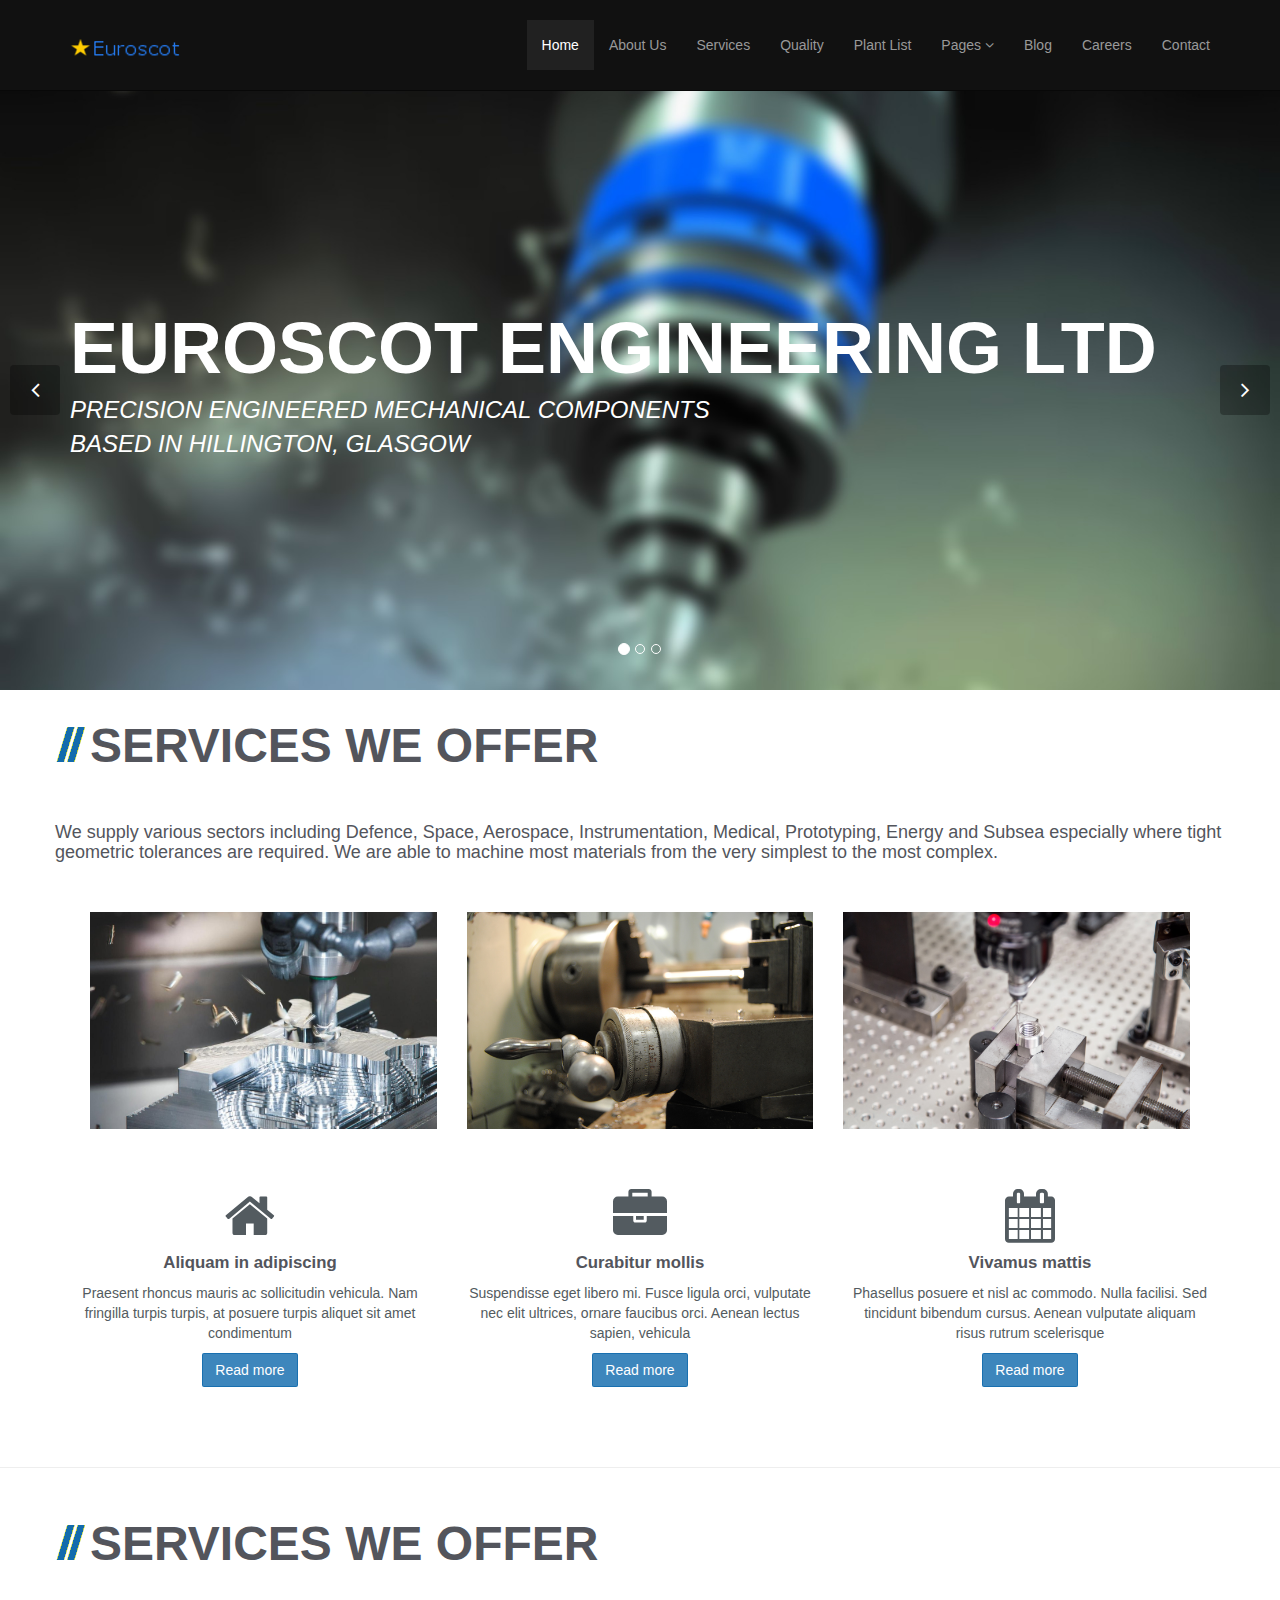
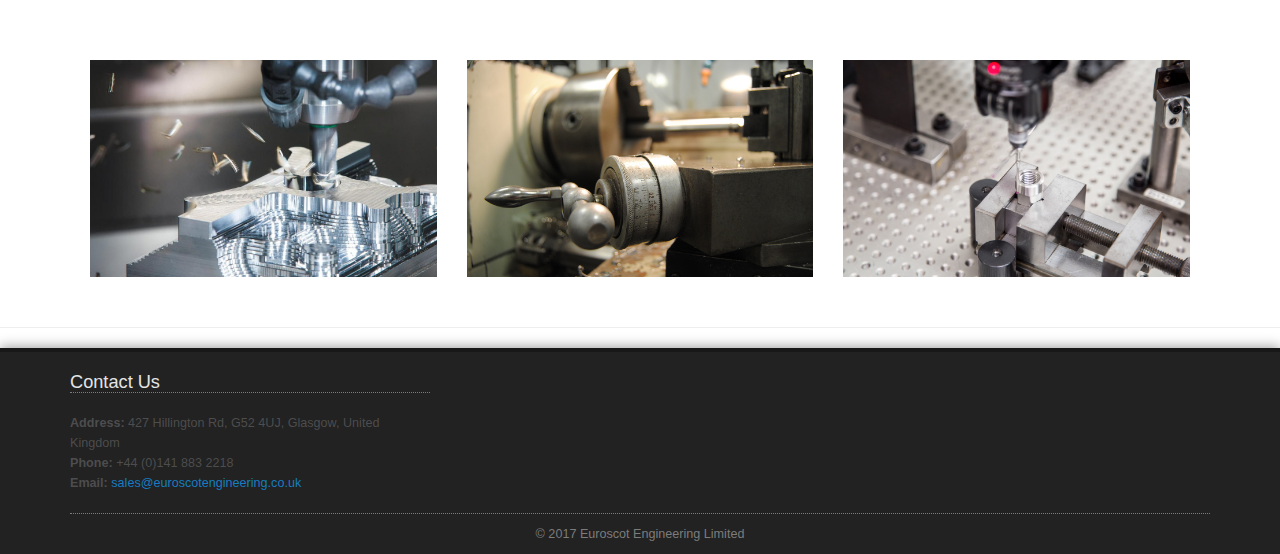
==== BASICA/index.html @ 5dac7742 "Add files via upload" ====
<!DOCTYPE html>
<!--[if lt IE 7]>      <html class="no-js lt-ie9 lt-ie8 lt-ie7"> <![endif]-->
<!--[if IE 7]>         <html class="no-js lt-ie9 lt-ie8"> <![endif]-->
<!--[if IE 8]>         <html class="no-js lt-ie9"> <![endif]-->
<!--[if gt IE 8]><!--> <html class="no-js"> <!--<![endif]-->
<html lang="en">

<head>

    <meta charset="utf-8">
    <meta http-equiv="X-UA-Compatible" content="IE=edge">
    <meta name="viewport" content="width=device-width, initial-scale=1">
    <meta name="description" content="">
    <meta name="author" content="">

    <title>Euroscot Engineering | Precision Engineered Mechanical Components</title>

    <!-- Bootstrap Core CSS -->
    <link href="css/bootstrap.css" rel="stylesheet">

    <!-- Custom CSS -->
	<link rel="stylesheet" href="css/main.css">
    <link href="css/custom.css" rel="stylesheet">
	
	<script src="//use.edgefonts.net/bebas-neue.js"></script>

    <!-- Custom Fonts & Icons -->
    <link href='http://fonts.googleapis.com/css?family=Open+Sans:400,700,600,800' rel='stylesheet' type='text/css'>
	<link rel="stylesheet" href="css/icomoon-social.css">
	<link rel="stylesheet" href="css/font-awesome.min.css">
	
	<script src="js/modernizr-2.6.2-respond-1.1.0.min.js"></script>

	

</head>

<body>
        <!--[if lt IE 7]>
            <p class="chromeframe">You are using an <strong>outdated</strong> browser. Please <a href="http://browsehappy.com/">upgrade your browser</a> or <a href="http://www.google.com/chromeframe/?redirect=true">activate Google Chrome Frame</a> to improve your experience.</p>
        <![endif]-->
        

    <header class="navbar navbar-inverse navbar-fixed-top" role="banner">
        <div class="container">
            <div class="navbar-header">
                <button type="button" class="navbar-toggle" data-toggle="collapse" data-target=".navbar-collapse">
                    <span class="sr-only">Toggle navigation</span>
                    <span class="icon-bar"></span>
                    <span class="icon-bar"></span>
                    <span class="icon-bar"></span>
                </button>
                <a class="navbar-brand" href="index.html"><img src="img/euro.png" alt="Euroscotlogo"></a>
            </div>
            <div class="collapse navbar-collapse">
                <ul class="nav navbar-nav navbar-right">
                    <li class="active"><a href="index.html">Home</a></li>
                    <li><a href="about-us.html">About Us</a></li>
                    <li><a href="services.html">Services</a></li>
                    <li><a href="quality.html">Quality</a></li>
                    <li><a href="plantlist.html">Plant List</a></li>
                    <li class="dropdown">
                        <a href="#" class="dropdown-toggle" data-toggle="dropdown">Pages <i class="icon-angle-down"></i></a>
                        <ul class="dropdown-menu">
                            <li><a href="#">Dropdown Menu 1</a></li>
                            <li><a href="#">Dropdown Menu 2</a></li>
                            <li><a href="#">Dropdown Menu 3</a></li>
                            <li><a href="#">Dropdown Menu 4</a></li>
                            <li><a href="#">Dropdown Menu 5</a></li>
                            <li class="divider"></li>
                            <li><a href="#">Privacy Policy</a></li>
                            <li><a href="#">Terms of Use</a></li>
                        </ul>
                    </li>
                    <li><a href="blog.html">Blog</a></li>
                    <li><a href="Careers.html">Careers</a></li>
                    <li><a href="contact-us.html">Contact</a></li>
                </ul>
            </div>
        </div>
    </header><!--/header-->


	
	
    <section id="main-slider" class="no-margin">
        <div class="carousel slide">
            <ol class="carousel-indicators">
                <li data-target="#main-slider" data-slide-to="0" class="active"></li>
                <li data-target="#main-slider" data-slide-to="1"></li>
                <li data-target="#main-slider" data-slide-to="2"></li>
            </ol>
            <div class="carousel-inner">
                <div class="item active" style="background-image: url(img/slides/maxresdefault-blur.jpg)">
                    <div class="container">
                        <div class="row">
                            <div class="col-sm-12">
                                <div class="carousel-content centered">
                                    <h2 class="animation animated-item-1">Euroscot Engineering Ltd</h2>
									<br>
									<p class="animation animated-item-2"><i>Precision Engineered Mechanical Components</i></p>
                                    <p class="animation animated-item-3"><i>Based in Hillington, Glasgow</i></p>

                                </div>
                            </div>
                        </div>
                    </div>
                </div><!--/.item-->
                <div class="item" style="background-image: url(img/slides/2.jpg)">
                    <div class="container">
                        <div class="row">
                            <div class="col-sm-12">
                                <div class="carousel-content center centered">
                                    <h2 class="animation animated-item-1">Precision Machine Engineered Components </h2>
									<p class="animation animated-item-2"><i><br>Since 1969</i></p>
                                    <br>
                                    <a class="btn btn-md animation animated-item-3" href="#">Learn More</a>
                                </div>
                            </div>
                        </div>
                    </div>
                </div><!--/.item-->
                <div class="item" style="background-image: url(img/slides/3.jpg)">
                    <div class="container">
                        <div class="row">
                            <div class="col-sm-12">
                                <div class="carousel-content centered">
                                    <h2 class="animation animated-item-1">TEST LANDING PAGE FOR 3RD IMAGE</h2>
                                    <p class="animation animated-item-2">Lorem ipsum dolor sit amet, consectetur adipiscing elit. Fusce vitae euismod lacus. Maecenas in tempor lectus. Nam mattis, odio ut dapibus ornare, libero. </p>
                                    <br>
									<a class="btn btn-md animation animated-item-3" href="#">Learn More</a>
                                </div>
                            </div>
                        </div>
                    </div>
                </div><!--/.item-->
            </div><!--/.carousel-inner-->
        </div><!--/.carousel-->
        <a class="prev hidden-xs" href="#main-slider" data-slide="prev">
            <i class="icon-angle-left"></i>
        </a>
        <a class="next hidden-xs" href="#main-slider" data-slide="next">
            <i class="icon-angle-right"></i>
        </a>
    </section>

		<!--&lt;!&ndash; Call to Action Bar &ndash;&gt;-->
	    <!--<div class="section section-dark">-->
			<!--<div class="container">-->
				<!--<div class="row">-->
					<!--<div class="col-md-12">-->
						<!--<div class="calltoaction-wrapper">-->
							<!--<h3>Welcome to Euroscot Engineering - A free fully responsive Bootstrap 3 HTML5 template!</h3> <a href="http://www.vactualart.com/portfolio-item/basica-a-free-html5-template/" class="btn btn-orange">Download here!</a>-->
						<!--</div>-->
					<!--</div>-->
				<!--</div>-->
			<!--</div>-->
		<!--</div>-->
		<!--&lt;!&ndash; End Call to Action Bar &ndash;&gt;-->

		<div class="section section-white">
			<div class="container">
				<div class="row">
					<div class="section-title">
						<h1>Services we offer</h1>
                        <h4>We supply various sectors including Defence, Space, Aerospace, Instrumentation, Medical, Prototyping, Energy and Subsea especially where tight geometric tolerances are required. We are able to machine most materials from the very simplest to the most complex.</h4>
                    </div>
					<ul class="grid cs-style-3">
						<div class="col-md-4 col-sm-6">
							<figure>
								<img src="img/portfolio/milling.jpg" alt="img04">
								<figcaption>
									<h3>CNC Milling</h3>
									<span>5 Axis, Bridgeport</span>
									<a href="plantlist.html">Take a look</a>
								</figcaption>
							</figure>
						</div>

						<div class="col-md-4 col-sm-6">
							<figure>
								<img src="img/portfolio/turning.jpg" alt="img02">
								<figcaption>
									<h3>CNC Turning</h3>
									<span>Haas, Lathe</span>
									<a href="plantlist.html#turning">Take a look</a>
								</figcaption>
							</figure>
						</div>
						<div class="col-md-4 col-sm-6">
							<figure>
								<img src="img/portfolio/qc.jpg" alt="img01">
								<figcaption>
									<h3>Quality</h3>
									<span>Iso 9001:2008 Certified</span>
									<a href="plantlist.html">Take a look</a>
								</figcaption>
							</figure>
						</div>

					</ul>
				</div>
			</div>
		</div>
		<!-- Our Portfolio -->

		<!-- Services -->
        <div class="section section-white">
	        <div class="container">
	        	<div class="row">
	        		<div class="col-md-4 col-sm-6">
	        			<div class="service-wrapper">
		        			<i class="icon-home"></i>
		        			<h3>Aliquam in adipiscing</h3>
		        			<p>Praesent rhoncus mauris ac sollicitudin vehicula. Nam fringilla turpis turpis, at posuere turpis aliquet sit amet condimentum</p>
		        			<a href="#" class="btn">Read more</a>
		        		</div>
	        		</div>
	        		<div class="col-md-4 col-sm-6">
	        			<div class="service-wrapper">
		        			<i class="icon-briefcase"></i>
		        			<h3>Curabitur mollis</h3>
		        			<p>Suspendisse eget libero mi. Fusce ligula orci, vulputate nec elit ultrices, ornare faucibus orci. Aenean lectus sapien, vehicula</p>
		        			<a href="#" class="btn">Read more</a>
		        		</div>
	        		</div>
	        		<div class="col-md-4 col-sm-6">
	        			<div class="service-wrapper">
		        			<i class="icon-calendar"></i>
		        			<h3>Vivamus mattis</h3>
		        			<p>Phasellus posuere et nisl ac commodo. Nulla facilisi. Sed tincidunt bibendum cursus. Aenean vulputate aliquam risus rutrum scelerisque</p>
		        			<a href="#" class="btn">Read more</a>
		        		</div>
	        		</div>
	        	</div>
	        </div>
	    </div>
	    <!-- End Services -->


<hr>

		<!-- Our Portfolio -->	

        <div class="section section-white">
	        <div class="container">
	        	<div class="row">
	
				<div class="section-title">
				<h1>Services we offer</h1>
				</div>
		
		
			<ul class="grid cs-style-3">
	        	<div class="col-md-4 col-sm-6">
					<figure>
						<img src="img/portfolio/milling.jpg" alt="img04">
						<figcaption>
							<h3>CNC Milling</h3>
							<span>5 Axis, Bridgeport</span>
							<a href="plantlist.html#millingsection">Take a look</a>
						</figcaption>
					</figure>
	        	</div>	

				<div class="col-md-4 col-sm-6">
					<figure>
						<img src="img/portfolio/turning.jpg" alt="img02">
						<figcaption>
							<h3>CNC Turning</h3>
							<span>Haas, Lathe</span>
							<a href="plantlist.html#turningsection">Take a look</a>
						</figcaption>
					</figure>
				</div>
				<div class="col-md-4 col-sm-6">
					<figure>
						<img src="img/portfolio/qc.jpg" alt="img01">
						<figcaption>
							<h3>Quality</h3>
							<span>Iso 9001:2008 Certified</span>
							<a href="plantlist.html">Take a look</a>
						</figcaption>
					</figure>
				</div>
				<!--<div class="col-md-4 col-sm-6">-->
					<!--<figure>-->
						<!--<img src="img/portfolio/5.jpg" alt="img05">-->
						<!--<figcaption>-->
							<!--<h3>Safari</h3>-->
							<!--<span>Jacob Cummings</span>-->
							<!--<a href="blog.html">Take a look</a>-->
						<!--</figcaption>-->
					<!--</figure>-->
				<!--</div>-->
				<!--<div class="col-md-4 col-sm-6">-->
					<!--<figure>-->
						<!--<img src="img/portfolio/3.jpg" alt="img03">-->
						<!--<figcaption>-->
							<!--<h3>Phone</h3>-->
							<!--<span>Jacob Cummings</span>-->
							<!--<a href="blog.html">Take a look</a>-->
						<!--</figcaption>-->
					<!--</figure>-->
				<!--</div>-->
				<!--<div class="col-md-4 col-sm-6">-->
					<!--<figure>-->
						<!--<img src="img/portfolio/6.jpg" alt="img06">-->
						<!--<figcaption>-->
							<!--<h3>Game Center</h3>-->
							<!--<span>Jacob Cummings</span>-->
							<!--<a href="blog.html">Take a look</a>-->
						<!--</figcaption>-->
					<!--</figure>-->
				<!--</div>-->
			</ul>
	        	</div>
	        </div>
	    </div>
		<!-- Our Portfolio -->
			
<hr>

        <!-- Footer -->
        <div class="footer">
            <div class="container">

                <div class="row">

                    <div class="col-footer col-md-4 col-xs-6">
                        <h3>Contact Us</h3>
                        <p class="contact-us-details">
                            <b>Address:</b> 427 Hillington Rd, G52 4UJ, Glasgow, United Kingdom<br/>
                            <b>Phone:</b> +44 (0)141 883 2218<br/>
                            <b>Email:</b> <a href="mailto:sales@euroscotengineering.co.uk">sales@euroscotengineering.co.uk</a>
                        </p>
                    </div>
                    <!--<div class="col-footer col-md-4 col-xs-6">-->
                        <!--<h3>Our Social Networks</h3>-->
                        <!--<p>Lorem ipsum dolor sit amet, consectetuer adipiscing elit, sed diam nonummy nibh euismod tincidunt ut laoreet dolore magna aliquam.</p>-->
                        <!--<div>-->
                            <!--<img src="img/icons/facebook.png" width="32" alt="Facebook">-->
                            <!--<img src="img/icons/twitter.png" width="32" alt="Twitter">-->
                            <!--<img src="img/icons/linkedin.png" width="32" alt="LinkedIn">-->
                            <!--<img src="img/icons/rss.png" width="32" alt="RSS Feed">-->
                        <!--</div>-->
                    <!--</div>-->
                    <!--<div class="col-footer col-md-4 col-xs-6">-->
                        <!--<h3>About Our Company</h3>-->
                        <!--<p>Lorem ipsum dolor sit amet, consectetuer adipiscing elit, sed diam nonummy nibh euismod tincidunt ut laoreet dolore magna aliquam erat volutpat. Ut wisi enim ad minim veniam, quis nostrud exerci.</p>-->
                    <!--</div>-->

                </div>
                <div class="row">
                    <div class="col-md-12">
                        <div class="footer-copyright">&copy; 2017 Euroscot Engineering Limited</div>
                    </div>
                </div>
            </div>
        </div>

        <!-- Javascripts -->
        <script src="http://ajax.googleapis.com/ajax/libs/jquery/1.9.1/jquery.min.js"></script>
        <script>window.jQuery || document.write('<script src="js/jquery-1.9.1.min.js"><\/script>')</script>
        <script src="js/bootstrap.min.js"></script>
		
		<!-- Scrolling Nav JavaScript -->
		<script src="js/jquery.easing.min.js"></script>
		<script src="js/scrolling-nav.js"></script>		

    </body>
</html>
---- BASICA/css/main.css ----
/*--------------------------------------------------------------------------
	General Style
--------------------------------------------------------------------------*/
body {
  background: #FFFFFF;
}
.section {
  padding: 30px 0;
  -webkit-transform: translateZ(0);
  -moz-transform: translateZ(0);
  -o-transform: translateZ(0);
  -ms-transform: translateZ(0);
  transform: translateZ(0);
}
.section-white {
  background: #FFF;
}
.section-dark {
  background: #151515;
}
.section-dark h3 {
  color:#FFF;
  font-size:18px;
  font-weight:200;
}
.section .container:first-child h1,
.section .container:first-child h2,
.section .container:first-child h3 {
  margin-top: 0;
  font-weight: 700;
}
.input-micro {
  width: 50px;
  margin-bottom: 0 !important;
}
textarea:focus,
input[type="text"]:focus,
input[type="password"]:focus,
input[type="datetime"]:focus,
input[type="datetime-local"]:focus,
input[type="date"]:focus,
input[type="month"]:focus,
input[type="time"]:focus,
input[type="week"]:focus,
input[type="number"]:focus,
input[type="email"]:focus,
input[type="url"]:focus,
input[type="search"]:focus,
input[type="tel"]:focus,
input[type="color"]:focus,
.uneditable-input:focus {
  border-color: rgba(79, 141, 179, 0.8);
  outline: 0;
  outline: thin dotted \9;
  /* IE6-9 */

  -webkit-box-shadow: inset 0 1px 1px rgba(0,0,0,.075), 0 0 8px rgba(79, 141, 179, 0.6);
  -moz-box-shadow: inset 0 1px 1px rgba(0,0,0,.075), 0 0 8px rgba(79, 141, 179, 0.6);
  box-shadow: inset 0 1px 1px rgba(0,0,0,.075), 0 0 8px rgba(79, 141, 179, 0.6);
  color: inset 0 1px 1px rgba(0,0,0,.075), 0 0 8px rgba(79, 141, 179, 0.6);
}
ul.no-list-style {
  list-style-type: none;
  margin-left: 0;
}
ul.no-list-style li {
  line-height: 28px;
}
div[class*="span"] {
  -webkit-transition: all .4s linear;
  -moz-transition: all .4s linear;
  -o-transition: all .4s linear;
  -ms-transition: all .4s linear;
  transition: all .4s linear;
}
/*--------------------------------------------------------------------------
	Typography Style
--------------------------------------------------------------------------*/
body {
  font-family: Arial, 'Helvetica', sans-serif;
  font-size: 14px;
  line-height: 20px;
  color: #535b60;
}
h1 {
  color: #53555c;
  font-family: 'Lato', sans-serif;
  font-weight: 800;
}
h2 {
  color: #53555c;
  font-family: 'Lato', sans-serif;
  font-size: 2em;
  line-height: 1.5em;
  margin: 30px 0 0 0;
}
h3 {
  font-family: 'Lato', sans-serif;
  color: #53555c;
  font-size: 1.5em;
}
h4 {
  font-family: 'Lato', sans-serif;
  color: #53555c;
  margin-bottom: 10px;
}
a {
  color: rgba(18,148,231,0.82);
  outline: 0;
}
a:hover {
  color: rgba(18,148,231,0.82);
  text-decoration:none;
  outline: 0;
}
/*--------------------------------------------------------------------------
+	Services Style
--------------------------------------------------------------------------*/
/* Multicolumn */
.service-wrapper {
  text-align: center;
  color: 0 0 3px #999;
  margin-bottom:30px;
}
.service-wrapper h3 {
  font-size: 1.2em;
  margin: 10px 0 !important;
}
.service-wrapper p {
  margin-top: 0;
}
.service-wrapper i {
	font-size:54px;
}
/* Row */
.service-wrapper-row {
  padding: 10px 0;
}
.service-wrapper-row h3 {
  padding-top: 15px;
}
.service-wrapper-row .service-image {
  padding-top: 15px;
  text-align: center;
}
.service-wrapper-row .service-image img {
  max-width: 80%;
  vertical-align: bottom;
  bottom: 0;
  border: 7px solid #FFF;
  -webkit-border-radius: 5px;
  -webkit-background-clip: padding-box;
  -moz-border-radius: 5px;
  -moz-background-clip: padding;
  border-radius: 5px;
  background-clip: padding-box;
  -webkit-box-shadow: 0 0 8px #999;
  -moz-box-shadow: 0 0 8px #999;
  box-shadow: 0 0 8px #999;
  color: 0 0 8px #999;
}

/*--------------------------------------------------------------------------
+	Contact Us Style
--------------------------------------------------------------------------*/
.section-map{
	padding:0;
	height:400px;
}

#contact-us-map {
  height: 400px;
  margin:0;
}
.contact-us-details {
  margin: 20px 0;
  font-size: 0.9em;
}
/*--------------------------------------------------------------------------
+	Video Wrapper Style
--------------------------------------------------------------------------*/
.video-wrapper {
  -webkit-box-shadow: 0 0 5px #000;
  -moz-box-shadow: 0 0 5px #000;
  box-shadow: 0 0 5px #000;
  color: 0 0 5px #000;
  margin: 20px 0;
}
/*--------------------------------------------------------------------------
+	Call to Action Bar Style
--------------------------------------------------------------------------*/
.calltoaction-wrapper {
  text-align: center;
}
.calltoaction-wrapper h3 {
  display: inline-block;
  line-height: 36px;
  margin-right: 10px;
  margin-bottom: 0;
}
.calltoaction-wrapper a {
  vertical-align: top;
}

/*--------------------------------------------------------------------------
+	Clients Logos Style
--------------------------------------------------------------------------*/
.clients-logo-wrapper img {
  max-width: 100%;

}
/*--------------------------------------------------------------------------
+	News Style
--------------------------------------------------------------------------*/
.featured-news .caption,
.latest-news .caption {
  padding: 10px 0 5px 0;
}
.featured-news .caption a,
.latest-news .caption a {
  font-size: 1.1em;
  font-weight: 600;
  color: #535b60;
}
.featured-news .intro,
.latest-news .intro {
  padding-bottom: 10px;
  font-size: 0.9em;
}
.featured-news .intro a,
.latest-news .intro a {
  white-space: nowrap;
}
.featured-news .date,
.latest-news .date {
  font-size: 0.7em;
  color: #999;
}
.featured-news img,
.latest-news img {
  max-width: 100%;
  margin: 10px 0 10px 0;
  -webkit-border-radius: 5px;
  -webkit-background-clip: padding-box;
  -moz-border-radius: 5px;
  -moz-background-clip: padding;
  border-radius: 5px;
  background-clip: padding-box;
  -webkit-box-shadow: inset 0 1px #fff,0 0 8px #c8cfe6;
  -moz-box-shadow: inset 0 1px #fff,0 0 8px #c8cfe6;
  box-shadow: inset 0 1px #fff,0 0 8px #c8cfe6;
  color: inset 0 1px #fff,0 0 8px #c8cfe6;
}
/*--------------------------------------------------------------------------
+	Frequently Asked Questions Style
--------------------------------------------------------------------------*/
.faq-wrapper h3 {
  margin-top: 20px !important;
}
.faq-wrapper .accordion-inner {
  margin: 10px 0 10px 20px;
  padding: 0 10px;
  font-size: 0.9em;
}
.faq-wrapper .accordion-inner .answer {
  font-weight: 600;
}
/*--------------------------------------------------------------------------
+	Blog Style
--------------------------------------------------------------------------*/
/* Posts List */
.blog-post {
  background: #FFF;
  position: relative;
  margin: 20px 0;
  border: 1px solid #EEE;

}
.blog-post img {
  max-width: 100%;
}
.blog-post .post-info {
  background: #000;
  background: rgba(0, 0, 0, 0.6);
  color: #FFF;
  line-height: 1.2;
  position: absolute;
  padding: 5px;
  left: 10px;
  top: 10px;
  -webkit-border-radius: 5px;
  -webkit-background-clip: padding-box;
  -moz-border-radius: 5px;
  -moz-background-clip: padding;
  border-radius: 5px;
  background-clip: padding-box;
}
.blog-post .post-comments-count {
  text-align: center;
}
.post-info .post-comments-count {
  padding-top: 5px;
}
.post-info .post-comments-count i {
  margin-right: 5px;
}
.post-info .post-comments-count a {
  color: #FFF;
}
.post-info .post-date .date {
  font-size: 0.7em;
  font-weight: 600;
}
.post-title h3 {
  font-size: 1.2em;
  border-bottom: 1px dotted #828282;
  margin: 0 20px;
  padding-top: 10px;
}
.post-title h3 a {
  color: #535b60;
}
.post-summary {
  margin: 10px 20px;
}
.post-summary p {
  color: #828282;
  font-size: 0.9em;
  text-align: justify;
}
.post-more {
  text-align: right;
  padding: 0 20px 20px 0;
}
/* Single Post */
.blog-single-post {
  padding: 10px 30px;
}
.single-post-title h2 {
  font-size: 36px;
  margin: 0 0 10px 0;
  border-bottom: 1px dotted #828282;  
}
.single-post-info {
  margin: 20px 0;
  padding-bottom: 10px;
  border-bottom: 1px dotted #828282;
}
.single-post-info i {
  color: #333;
  margin-right: 5px;
}
.single-post-image {
  text-align: center;
}
.single-post-image img {
border:none;
}
.single-post-content {
  margin: 30px 0 20px 0;
  padding-bottom: 20px;
  border-bottom: 2px dotted #CCC;
}
.single-post-content p {
  color: #828282;
  font-size: 0.9em;
  text-align: justify;
}
.post-comments {
  list-style-type: none;
  margin-left: 0;
  margin-bottom: 40px;
  padding: 0;
}
.post-comments ul {
  list-style-type: none;
  margin-left: 30px;
  padding: 0;
}
.comment-wrapper p {
  margin: 0;
  position: relative;
  border: 1px solid #CCC;
  padding: 10px;
  margin-bottom: 10px;
  -webkit-border-radius: 3px;
  -webkit-background-clip: padding-box;
  -moz-border-radius: 3px;
  -moz-background-clip: padding;
  border-radius: 3px;
  background-clip: padding-box;
}
.comment-author {
  font-size: 1.3em;
  font-weight: 600;
  margin-bottom: 10px;
}
.comment-author img {
  max-width: 50px;
  -webkit-border-radius: 25px;
  -webkit-background-clip: padding-box;
  -moz-border-radius: 25px;
  -moz-background-clip: padding;
  border-radius: 25px;
  background-clip: padding-box;
  margin-right: 10px;
}
.comment-date {
  font-size: 0.9em;
  margin-right: 20px;
}
.comment-actions {
  text-align: right;
  opacity: 0.6;
  -webkit-transition: opacity .25s linear;
  -moz-transition: opacity .25s linear;
  -o-transition: opacity .25s linear;
  -ms-transition: opacity .25s linear;
  transition: opacity .25s linear;
}
.comment-actions:hover {
  text-align: right;
  opacity: 1;
}
.comment-actions i {
  color: #333;
}
.comment-reply-btn {
  margin-left: 10px;
}
.blog-sidebar h4 {
  margin-top: 20px;
  font-weight: 700;
}
.blog-sidebar h4:first-child {
  margin-top: 0;
}
.blog-sidebar ul {
  list-style-type: none;
  margin-left: 0;
  padding: 0;
}
.blog-sidebar .recent-posts li,
.blog-sidebar .blog-categories li {
  padding: 5px 20px 5px 0;
  border-top: 1px solid #D5D5D5;
}
.blog-sidebar .recent-posts li:last-child,
.blog-sidebar .blog-categories li:last-child {
  border-bottom: 1px solid #D5D5D5;
}
.blog-sidebar .recent-posts a,
.blog-sidebar .blog-categories a {
  color: #535b60;
}

/*--------------------------------------------------------------------------
+	Portfolio Item Page Style
--------------------------------------------------------------------------*/
.product-image-large {
  border: 8px solid #FFF;
  text-align: center;
  margin-bottom: 10px;
  -webkit-border-radius: 5px;
  -webkit-background-clip: padding-box;
  -moz-border-radius: 5px;
  -moz-background-clip: padding;
  border-radius: 5px;
  background-clip: padding-box;
  -webkit-box-shadow: inset 0 1px #fff,0 0 8px #c8cfe6;
  -moz-box-shadow: inset 0 1px #fff,0 0 8px #c8cfe6;
  box-shadow: inset 0 1px #fff,0 0 8px #c8cfe6;
  color: inset 0 1px #fff,0 0 8px #c8cfe6;
}
.product-image-large img {
  max-width: 100%;
}
.product-details h4,
.product-details h5 {
  font-weight: 700;
}
.product-details h4 {
  margin-bottom: 20px;
}
.product-details h5 {
  margin-top: 20px;
}
.product-details .price {
  font-size: 1.4em;
  font-weight: 700;
  text-align: left;
  padding: 5px;
  background: rgba(255, 255, 255, 0.6);
  display: inline;
  -webkit-border-radius: 5px;
  -webkit-background-clip: padding-box;
  -moz-border-radius: 5px;
  -moz-background-clip: padding;
  border-radius: 5px;
  background-clip: padding-box;
}
.product-details .price-was {
  text-decoration: line-through;
  font-size: 0.8em;
  font-weight: normal;
}
.product-details .shop-item-selections {
  width: 100%;
}
.product-details .shop-item-selections td {
  line-height: 36px;
}
.product-details .shop-item-selections td:first-child {
  width: 30%;
}
.product-details .choose-item-color span {
  display: inline-block;
  *display: inline;
  width: 10px;
  height: 10px;
  border-width: 1px;
  border-style: solid;
  margin-bottom: -1px;
  margin-right: 2px;
}
.product-details-nav {
  margin-top: 30px !important;
  margin-left: 0 !important;
}
.product-detail-info {
  background: #fff;
  border-top: 0;
  border-left: 1px;
  border-right: 1px;
  border-bottom: 1px;
  border-color: #ddd;
  border-style: solid;
  padding: 20px 30px;
}
.product-detail-info p,
.product-detail-info ul {
  font-size: 0.9em;
}
.product-detail-info table {
  width: 100%;
}
.product-detail-info table td {
  font-size: 0.9em;
  width: 50%;
  line-height: 28px;
  border-bottom: 1px solid #E7E7E7;
}
.product-detail-info table td:first-child {
  font-weight: 600;
}
.product-detail-info table tr:last-child td {
  border-bottom: 0;
}

/*--------------------------------------------------------------------------
+	Portfolio Style
--------------------------------------------------------------------------*/
.portfolio-item {
  position: relative;
  background: #FFF;
  margin-bottom: 20px;
  border: 8px solid #FFF;
  -webkit-border-radius: 5px;
  -webkit-background-clip: padding-box;
  -moz-border-radius: 5px;
  -moz-background-clip: padding;
  border-radius: 5px;
  background-clip: padding-box;
  -webkit-box-shadow: inset 0 1px #fff,0 0 8px #c8cfe6;
  -moz-box-shadow: inset 0 1px #fff,0 0 8px #c8cfe6;
  box-shadow: inset 0 1px #fff,0 0 8px #c8cfe6;
  color: inset 0 1px #fff,0 0 8px #c8cfe6;
  -webkit-transition: all .5s ease;
  -moz-transition: all .5s ease;
  -o-transition: all .5s ease;
  -ms-transition: all .5s ease;
  transition: all .5s ease;
}
.portfolio-item .portfolio-image {
  overflow: hidden;
  text-align: center;
  position: relative;
}
.portfolio-item .portfolio-image img {
  max-width: 100%;
  -webkit-transition: all .25s ease;
  -moz-transition: all .25s ease;
  -o-transition: all .25s ease;
  -ms-transition: all .25s ease;
  transition: all .25s ease;
}
.portfolio-item:hover {
  border: 8px solid #4f8db3;
}
.portfolio-item:hover .portfolio-image img {
  position: relative;
  -webkit-transform: scale(1.1) rotate(2deg);
  -moz-transform: scale(1.1) rotate(2deg);
  -o-transform: scale(1.1) rotate(2deg);
  -ms-transform: scale(1.1) rotate(2deg);
  transform: scale(1.1) rotate(2deg);
}
.portfolio-item ul {
  list-style-type: none;
  margin-left: 0;
  margin-top: 20px;
  text-align: center;
  padding: 0;
}
.portfolio-item ul li {
  line-height: 28px;
}
.portfolio-item .portfolio-project-name {
  font-size: 1.3em;
  text-transform: uppercase;
}
.portfolio-item .read-more {
  text-align: center;
  padding-top: 10px;
}
.portfolio-item .portfolio-info-fade {
  -webkit-opacity: 0;
  -moz-opacity: 0;
  opacity: 0;
  top: 0;
  position: absolute;
  background: #000;
  background: rgba(0, 0, 0, 0.7);
  width: 100%;
  height: 100%;
  color: #FFF;
  text-shadow: 2px 2px 4px #000000;
  filter: dropshadow(color=#000000, offx=2, offy=2);
  -webkit-transition: opacity .25s linear;
  -moz-transition: opacity .25s linear;
  -o-transition: opacity .25s linear;
  -ms-transition: opacity .25s linear;
  transition: opacity .25s linear;
}
.portfolio-item .portfolio-info-fade ul {
  margin-top: 10%;
}
.portfolio-item .portfolio-info-fade .btn:hover {
  background: #4f8db3;
}
.portfolio-item .portfolio-info-fade ul {
  margin: 10% 20px 0 20px;
  padding: 0;
}
.portfolio-item .portfolio-info-fade ul li {
  text-align: center;
}
.portfolio-item .portfolio-info-fade ul li:first-child {
  border-bottom: 1px solid #CCC;
}
.portfolio-item:hover .portfolio-info-fade {
  display: block;
  -webkit-opacity: 1;
  -moz-opacity: 1;
  opacity: 1;
}
.lt-ie9 .portfolio-info-fade {
  display: none;
}
.lt-ie9 .portfolio-item:hover .portfolio-info-fade {
  display: block;
}
.portfolio-visit-btn {
  padding-top: 15px;
}
.portfolio-item-description ul {
  padding: 0;
}
/*--------------------------------------------------------------------------
+	Our Team Style
--------------------------------------------------------------------------*/
.team-member {
  position: relative;
  background: #FFF;
  margin-bottom: 20px;
  border: 8px solid #FFF;
  -webkit-box-shadow: inset 0 1px #fff,0 0 8px #c8cfe6;
  -moz-box-shadow: inset 0 1px #fff,0 0 8px #c8cfe6;
  box-shadow: inset 0 1px #fff,0 0 8px #c8cfe6;
  color: inset 0 1px #fff,0 0 8px #c8cfe6;
}
.team-member img {
  max-width: 100%;
}
.team-member ul {
  list-style-type: none;
  margin-left: 0;
  margin-top: 20px;
}
.team-member ul li {
  line-height: 28px;
}
.team-member:hover .team-member-image {
  -webkit-opacity: 1;
  -moz-opacity: 1;
  opacity: 1;
}
.team-member .team-member-image {
  text-align: center;
  position: relative;
  -webkit-transition: opacity .25s linear;
  -moz-transition: opacity .25s linear;
  -o-transition: opacity .25s linear;
  -ms-transition: opacity .25s linear;
  transition: opacity .25s linear;
  -webkit-opacity: 0.85;
  -moz-opacity: 0.85;
  opacity: 0.85;
}
.team-member .team-member-name {
  font-size: 1.3em;
  text-transform: uppercase;
}
.team-member .team-member-social {
  position: absolute;
  right: 10px;
  -webkit-opacity: 0.5;
  -moz-opacity: 0.5;
  opacity: 0.5;
  -webkit-transition: opacity .25s linear;
  -moz-transition: opacity .25s linear;
  -o-transition: opacity .25s linear;
  -ms-transition: opacity .25s linear;
  transition: opacity .25s linear;
}
.team-member .team-member-social .team-member-social i {
  margin-top: 3px;
}
.team-member .team-member-social:hover {
  -webkit-opacity: 1;
  -moz-opacity: 1;
  opacity: 1;
}

/*--------------------------------------------------------------------------
+	Breadcrumbs Section Style
--------------------------------------------------------------------------*/
.section-breadcrumbs {
  background: rgba(22,22,23,0.82);
  margin-bottom: 10px;
  margin-top:90px;
}
.section-breadcrumbs h1 {
  color: #FFF;
  font-size: 28px;
  text-transform: uppercase;
  margin-bottom: 0;
}
@media(max-width:767px) {
.section-breadcrumbs {
  margin-top:50px;
}
}
/*--------------------------------------------------------------------------
	Footer Style
--------------------------------------------------------------------------*/
.footer {
  background: #222;
  color: rgba(87,87,88,0.82);
  padding: 0 20px 10px 20px;
  border-top: 4px solid rgba(22,22,23,0.82);
  margin-top: 20px;
  -webkit-box-shadow: 0 -1px 12px rgba(0,0,0,0.4);
  -moz-box-shadow: 0 -1px 12px rgba(0,0,0,0.4);
  box-shadow: 0 -1px 12px rgba(0,0,0,0.4);
  color: 0 -1px 12px rgba(0,0,0,0.4);
}
.footer h3 {
  color: #E4E4E4;
  font-size: 1.3em;
  border-bottom: 1px dotted #7C7C7C;
}
.footer ul {
  padding: 0;
}
.footer-navigate-section li {
  line-height: 20px !important;
}
.footer-stay-connected a {
  text-align: left;
  text-indent: -9999px;
  display: block;
  width: 115px;
  height: 40px;
  background: url(../img/stay-connected.png);
  -webkit-opacity: 0.5;
  -moz-opacity: 0.5;
  opacity: 0.5;
  -webkit-transition: opacity .25s linear;
  -moz-transition: opacity .25s linear;
  -o-transition: opacity .25s linear;
  -ms-transition: opacity .25s linear;
  transition: opacity .25s linear;
}
.footer-stay-connected a:hover {
  -webkit-opacity: 1;
  -moz-opacity: 1;
  opacity: 1;
}
.footer-stay-connected a.facebook {
  background-position: -115px 0;
}
.footer-stay-connected a.twitter {
  background-position: -230px 0;
}
.footer-stay-connected a.googleplus {
  background-position: 0 0;
}
.footer-stay-connected li {
  text-align: center;
}
.footer-copyright {
  text-align: center;
  color: #7C7C7C;
  border-top: 1px dotted #7C7C7C;
  padding-top: 10px;
  font-size: 0.9em;
}
/*--------------------------------------------------------------------------
+	Pagination Style (overrides Bootstrap style)
--------------------------------------------------------------------------*/
.pagination-wrapper {
  margin-top: 15px;
  text-align: center;
}
.pagination > li > a,
.pagination > li > span {
  border: none;
  border-bottom: 3px solid #FFF;
  color: #666666;
  margin-left: 0;
  margin-bottom: 5px;
  -webkit-transition: all .25s linear;
  -moz-transition: all .25s linear;
  -o-transition: all .25s linear;
  -ms-transition: all .25s linear;
  transition: all .25s linear;
}
.pagination > li > a:hover,
.pagination > li > a:focus,
.pagination > .active > a,
.pagination > .active > span {
  background: #FFF;
}
.pagination > li > a:hover {
  border-bottom: 3px solid #666666;
}
.pagination > .active > a,
.pagination > .active > span {
  color: #666666;
  border-bottom: 3px solid #4f8db3;
}
.pagination > .disabled > a {
  border-color: #fff;
}
.pagination > .disabled > span,
.pagination > .disabled > a,
.pagination > .disabled > a:hover,
.pagination > .disabled > a:focus {
  margin-bottom: 0;
  color: #C9C9C9;
  background-color: #FFF;
  cursor: default;
}

/*--------------------------------------------------------------------------
+	Custom Style for Tabs (overrides Bootstrap)
--------------------------------------------------------------------------*/
.nav-tabs > li > a {
  font-size: 1.1em;
  padding: 10px 15px;
  color: #535b60;
}
.nav-tabs > .active > a,
.nav-tabs > .active > a:hover,
.nav-tabs > .active > a:focus {
  font-weight: 600;
  background-color: #ffffff;
  border: 1px solid #ddd;
  border-top: 3px solid #4f8db3;
  border-bottom-color: transparent;
  cursor: default;
}

/*--------------------------------------------------------------------------
+	Buttons Style
--------------------------------------------------------------------------*/
.btn {
  border: 1px solid rgba(18,107,173,0.82);
  -webkit-border-radius: 2px;
  -webkit-background-clip: padding-box;
  -moz-border-radius: 2px;
  -moz-background-clip: padding;
  border-radius: 2px;
  background-clip: padding-box;
  cursor: pointer;
  display: inline-block;
  text-transform: none;
  -webkit-transition: all .25s ease;
  -moz-transition: all .25s ease;
  -o-transition: all .25s ease;
  -ms-transition: all .25s ease;
  transition: all .25s ease;
  text-align: center;
  background: none repeat scroll 0 0 rgba(18,107,173,0.82);
  text-shadow: none;
  box-shadow: none;
  color: #FFF;
  white-space: nowrap;
}
.btn:hover {
  background: none repeat scroll 0 0 #3b3c41;
  color: #FFF;
  text-decoration: none;
  border: 1px solid #3b3c41;
  outline: 0;
}
.btn:selected {
outline: 0;
}
.btn .caret {
  border-top: 4px solid #FFF;
}
.btn-micro {
  padding: 1px 8px;
  font-size: 10px;
}
.btn-grey {
  border: 1px solid #cecece;
  color: #333;
  background: none repeat scroll 0 0 #E7E7E7;
}
.btn-grey:hover {
  background: none repeat scroll 0 0 #cecece;
  color: #333;
  text-decoration: none;
  border: 1px solid #cecece;
}
.btn-grey .caret {
  border-top: 4px solid #333;
}
.btn-blue {
  border: 1px solid #3e7191;
  color: #FFF;
  background: none repeat scroll 0 0 #4F8DB3;
}
.btn-blue:hover {
  background: none repeat scroll 0 0 #3b3c41;
  color: #FFF;
  text-decoration: none;
  border: 1px solid #3b3c41;
}
.btn-orange {
  border: 1px solid #cc5a00;
  color: #FFF;
  background: none repeat scroll 0 0 #FF7000;
}
.btn-orange:hover {
  background: none repeat scroll 0 0 #d45d00;
  color: #FFF;
  text-decoration: none;
  border: 1px solid #d45d00;
}
.btn-green {
  border: 1px solid #4c5818;
  color: #FFF;
  background: none repeat scroll 0 0 #6E8023;
}
.btn-green:hover {
  background: none repeat scroll 0 0 #3b3c41;
  color: #FFF;
  text-decoration: none;
  border: 1px solid #3b3c41;
}
.btn-red {
  border: 1px solid #ab0d0d;
  color: #FFF;
  background: none repeat scroll 0 0 #DA1111;
}
.btn-red:hover {
  background: none repeat scroll 0 0 #3b3c41;
  color: #FFF;
  text-decoration: none;
  border: 1px solid #3b3c41;
}
.btn-group.open .btn.dropdown-toggle {
  background: none repeat scroll 0 0 #3b3c41;
  color: #FFF;
}
.dropdown.open a.dropdown-toggle .caret {
  border-top: 4px solid #FFF;
}

.contact-form{ margin-top:15px;}
.contact-form .textarea{ min-height:220px; resize:none;}
.form-control{ box-shadow:none; border-color:#eee; height:49px;}
.form-control:focus{ box-shadow:none; border-color:#00b09c;}
.form-control-feedback{ line-height:50px;}
.main-btn{ background:#00b09c; border-color:#00b09c; color:#fff;}
.main-btn:hover{ background:#00a491;color:#fff;}
.form-control-feedback {
  line-height: 50px;
  top: 0px;
}
---- BASICA/css/custom.css ----
.navbar-default {
    background-color: #FFF;
    border-color: #CCC;
}
.navbar {
	background:#111;
}
@media(min-width:767px) {
    .navbar {
        padding: 20px 0;
        -webkit-transition: background .5s ease-in-out,padding .5s ease-in-out;
        -moz-transition: background .5s ease-in-out,padding .5s ease-in-out;
        transition: background .5s ease-in-out,padding .5s ease-in-out;
    }
	
    .top-nav-collapse {
        padding: 0;
    }
}

.navbar-inverse .navbar-nav > .active > a, .navbar-inverse .navbar-nav > .active > a:hover, .navbar-inverse .navbar-nav > .active > a:focus {
    background-color: rgba(173,173,174,0.1);
    color: #fff;
}

#main-slider {
  position: relative;
  margin-top:90px;
}
@media(max-width:767px) {
#main-slider {
  margin-top:50px;
}
}
#main-slider .carousel h2 {
  font-size: 72px;
  line-height:60px;
  color:#FFF;
  text-transform:uppercase;
  margin-top:20%;
  font-weight:700;
  padding-left:0;
}
#main-slider .carousel p {
  font-size: 24px;
  line-height:24px;
  color:#FFF;
  text-transform:uppercase;
  font-weight:400;
  padding-left:0;
}
#main-slider .carousel .btn {
  color: #fff;
  border-radius: 0;
  margin-top: 5px;
}
#main-slider .carousel .btn:hover {
  background-color: rgba(255, 255, 255, 0.3);
}
#main-slider .carousel .boxed {
  padding: 10px 15px;
  background-color: rgba(0, 0, 0, 0.8);
  display: inline-block;
}
#main-slider .carousel .item {
  background-position: 50%;
  background-repeat: no-repeat;
  background-size: cover;
  left: 0 !important;
  opacity: 0;
  top: 0;
  position: absolute;
  width: 100%;
  display: block !important;
  height: 600px;
  -webkit-transition: opacity ease-in-out 500ms;
  -moz-transition: opacity ease-in-out 500ms;
  -o-transition: opacity ease-in-out 500ms;
  transition: opacity ease-in-out 500ms;
}
#main-slider .carousel .item:first-child {
  top: auto;
  position: relative;
}
#main-slider .carousel .item.active {
  opacity: 1;
  -webkit-transition: opacity ease-in-out 500ms;
  -moz-transition: opacity ease-in-out 500ms;
  -o-transition: opacity ease-in-out 500ms;
  transition: opacity ease-in-out 500ms;
  z-index: 1;
}
#main-slider .prev,
#main-slider .next {
  position: absolute;
  top: 50%;
  background-color: rgba(0, 0, 0, 0.3);
  color: #fff;
  display: inline-block;
  margin-top: -25px;
  font-size: 24px;
  height: 50px;
  width: 50px;
  line-height: 50px;
  text-align: center;
  border-radius: 4px;
  z-index: 5;
  outline: 0;
}
#main-slider .prev:hover,
#main-slider .next:hover {
  background-color: rgba(0, 0, 0, 0.5);
  border-radius: 10px;
}
#main-slider .prev {
  left: 10px;
}
#main-slider .next {
  right: 10px;
}
#main-slider .active .animation.animated-item-1 {
  -webkit-animation: fadeInUp 300ms linear 300ms both;
  -moz-animation: fadeInUp 300ms linear 300ms both;
  -o-animation: fadeInUp 300ms linear 300ms both;
  -ms-animation: fadeInUp 300ms linear 300ms both;
  animation: fadeInUp 300ms linear 300ms both;
}
#main-slider .active .animation.animated-item-2 {
  -webkit-animation: fadeInUp 300ms linear 600ms both;
  -moz-animation: fadeInUp 300ms linear 600ms both;
  -o-animation: fadeInUp 300ms linear 600ms both;
  -ms-animation: fadeInUp 300ms linear 600ms both;
  animation: fadeInUp 300ms linear 600ms both;
}
#main-slider .active .animation.animated-item-3 {
  -webkit-animation: fadeInUp 300ms linear 900ms both;
  -moz-animation: fadeInUp 300ms linear 900ms both;
  -o-animation: fadeInUp 300ms linear 900ms both;
  -ms-animation: fadeInUp 300ms linear 900ms both;
  animation: fadeInUp 300ms linear 900ms both;
}
#main-slider .active .animation.animated-item-4 {
  -webkit-animation: fadeInUp 300ms linear 1200ms both;
  -moz-animation: fadeInUp 300ms linear 1200ms both;
  -o-animation: fadeInUp 300ms linear 1200ms both;
  -ms-animation: fadeInUp 300ms linear 1200ms both;
  animation: fadeInUp 300ms linear 1200ms both;
}

@media(max-width:767px) {
	#main-slider .carousel h2 {
	  font-size: 42px;
	  line-height:36px;
	  color:#FFF;
	  text-transform:uppercase;
	  margin-top:30%;
	  font-weight:700;
	  padding-left:0;
	}
}




/* Section Title */
.section-title h1{
	font-size:48px;
	text-transform:uppercase;
	font-weight:700;
	margin-bottom:50px;
}

.section-title h1:before{
	content: url(../img/title-before.png);
	display:block;
	float:left;
}

@media(max-width:767px) {
.section-title h1{
	font-size:32px;
	text-transform:uppercase;
	font-weight:700;
	margin-left:30px;
}
}





/* Portfolio Grid and Hover Effects */

.grid {
	padding: 20px 20px 100px 20px;
	max-width: 1300px;
	margin: 0 auto;
	list-style: none;
	text-align: left;
}

.grid figure {
	margin: 0;
	position: relative;
	margin-top:20px;
}

.grid figure img {
	max-width: 100%;
	display: block;
	position: relative;
}

.grid figcaption {
	position: absolute;
	top: 0;
	left: 0;
	padding: 20px;
	background: #000;
	color: #ed4e6e;
}

.grid figcaption h3 {
	font-size:18px;
	text-transform:uppercase;
	margin: 0;
	padding: 0;
	color: #fff;
}

.grid figcaption a {
	text-align: center;
	padding: 5px 10px;
	border-radius: 0;
	display: inline-block;
	background: #ed4e6e;
	color: #fff;
}


.cs-style-3 figure {
	overflow: hidden;
}

.cs-style-3 figure img {
	-webkit-transition: -webkit-transform 0.4s;
	-moz-transition: -moz-transform 0.4s;
	transition: transform 0.4s;
}

.no-touch .cs-style-3 figure:hover img,
.cs-style-3 figure.cs-hover img {
	-webkit-transform: translateY(-50px);
	-moz-transform: translateY(-50px);
	-ms-transform: translateY(-50px);
	transform: translateY(-50px);
}

.cs-style-3 figcaption {
	height: 80px;
	width: 100%;
	top: auto;
	bottom: 0;
	opacity: 0;
	-webkit-transform: translateY(100%);
	-moz-transform: translateY(100%);
	-ms-transform: translateY(100%);
	transform: translateY(100%);
	-webkit-transition: -webkit-transform 0.4s, opacity 0.1s 0.3s;
	-moz-transition: -moz-transform 0.4s, opacity 0.1s 0.3s;
	transition: transform 0.4s, opacity 0.1s 0.3s;
}

.no-touch .cs-style-3 figure:hover figcaption,
.cs-style-3 figure.cs-hover figcaption {
	opacity: 1;
	-webkit-transform: translateY(0px);
	-moz-transform: translateY(0px);
	-ms-transform: translateY(0px);
	transform: translateY(0px);
	-webkit-transition: -webkit-transform 0.4s, opacity 0.1s;
	-moz-transition: -moz-transform 0.4s, opacity 0.1s;
	transition: transform 0.4s, opacity 0.1s;
}

.cs-style-3 figcaption a {
	position: absolute;
	bottom: 20px;
	right: 20px;
}

/* Caption Style 2 */
.cs-style-2 figure img {
	z-index: 10;
	-webkit-transition: -webkit-transform 0.4s;
	-moz-transition: -moz-transform 0.4s;
	transition: transform 0.4s;
}

.no-touch .cs-style-2 figure:hover img,
.cs-style-2 figure.cs-hover img {
	-webkit-transform: translateY(-90px);
	-moz-transform: translateY(-90px);
	-ms-transform: translateY(-90px);
	transform: translateY(-90px);
}

.cs-style-2 figcaption {
	height: 90px;
	width: 100%;
	top: auto;
	bottom: 0;
}

.cs-style-2 figcaption a {
	position: absolute;
	right: 20px;
	top: 30px;
}
---- BASICA/css/icomoon-social.css ----
.icon-google-plus,.icon-facebook,.icon-twitter,.icon-vimeo2,.icon-flickr,.icon-picassa,.icon-dribbble,.icon-github,.icon-wordpress,.icon-blogger,.icon-tumblr,.icon-soundcloud,.icon-linkedin,.icon-lastfm,.icon-stumbleupon,.icon-pinterest {
	display: inline-block;
	width: 16px;
	height: 16px;
	background-image: url(../img/icomoon-social.png);
	background-repeat: no-repeat;
}
.icon-google-plus {
	background-position: 0 0;
}
.icon-facebook {
	background-position: -32px 0;
}
.icon-twitter {
	background-position: -64px 0;
}
.icon-vimeo2 {
	background-position: -96px 0;
}
.icon-flickr {
	background-position: -128px 0;
}
.icon-picassa {
	background-position: -160px 0;
}
.icon-dribbble {
	background-position: -192px 0;
}
.icon-github {
	background-position: -224px 0;
}
.icon-wordpress {
	background-position: -256px 0;
}
.icon-blogger {
	background-position: -288px 0;
}
.icon-tumblr {
	background-position: -320px 0;
}
.icon-soundcloud {
	background-position: -352px 0;
}
.icon-linkedin {
	background-position: -384px 0;
}
.icon-lastfm {
	background-position: -416px 0;
}
.icon-stumbleupon {
	background-position: -448px 0;
}
.icon-pinterest {
	background-position: -480px 0;
}
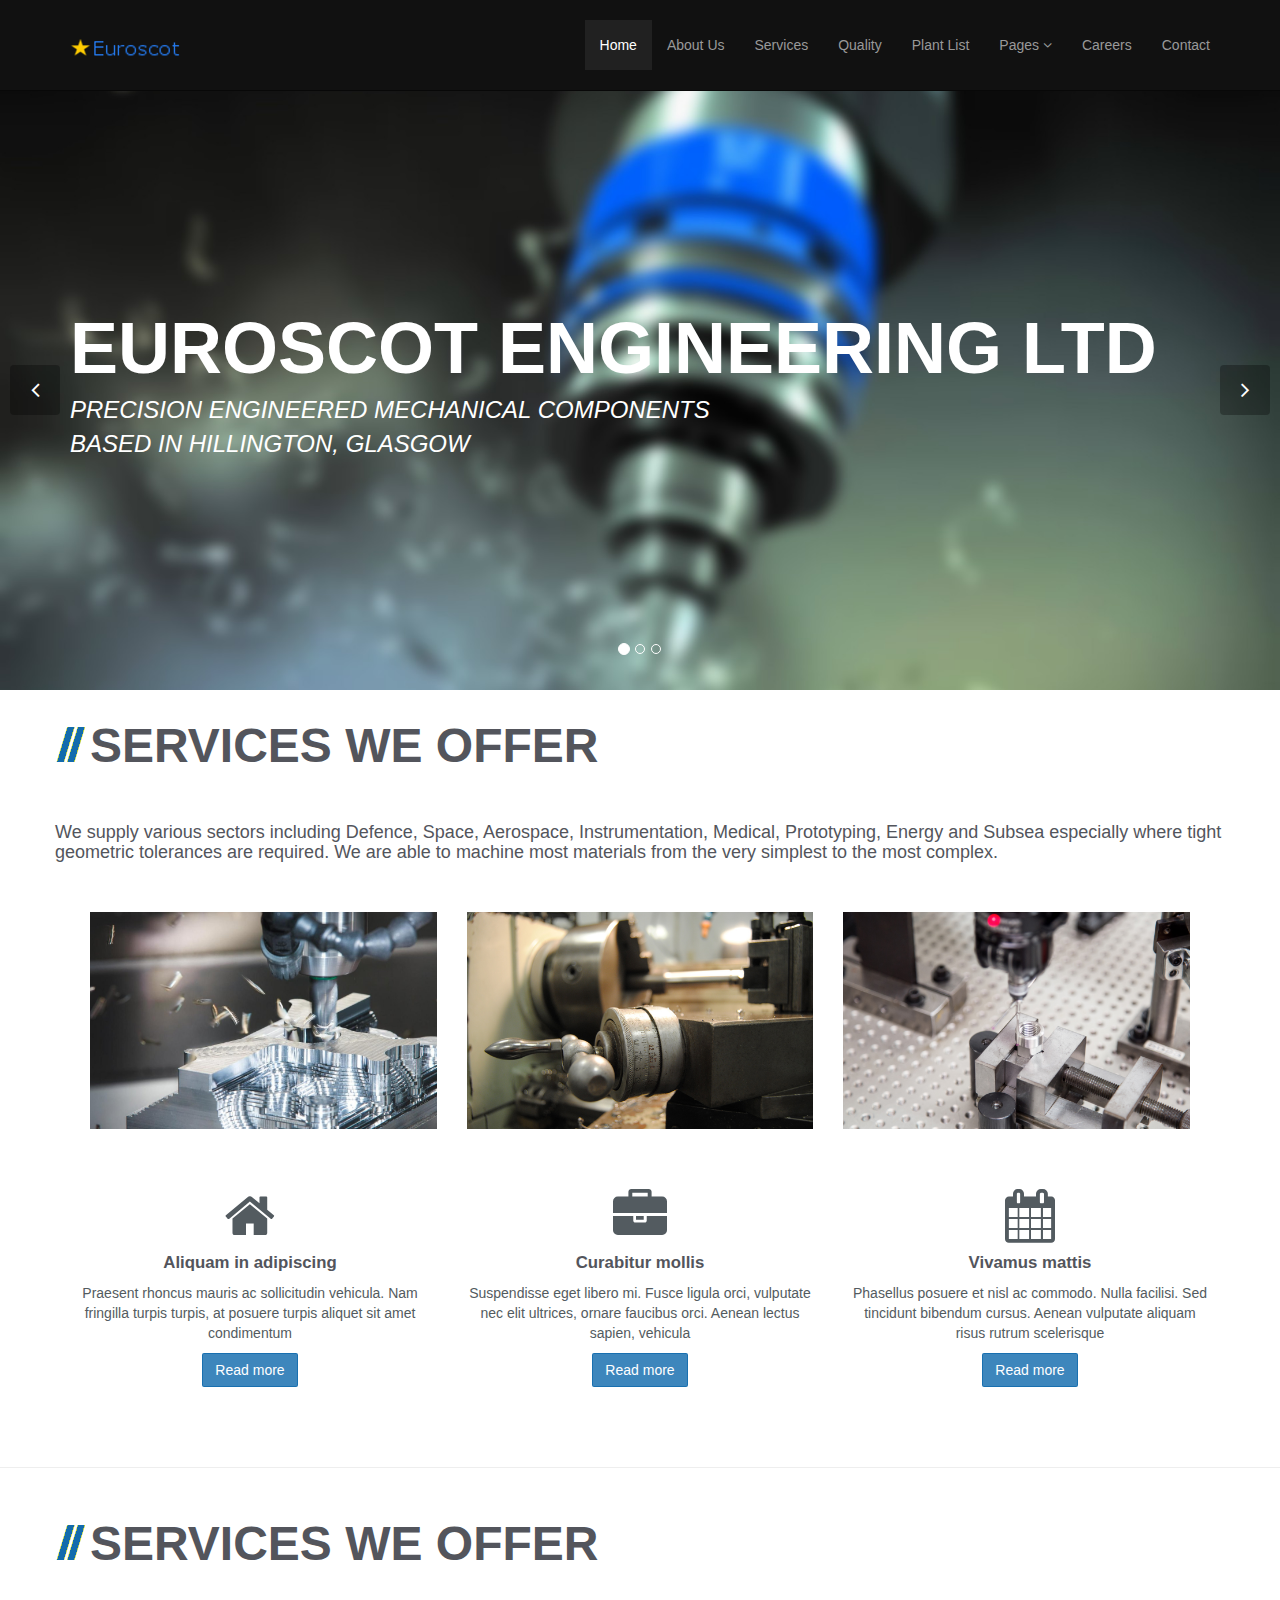
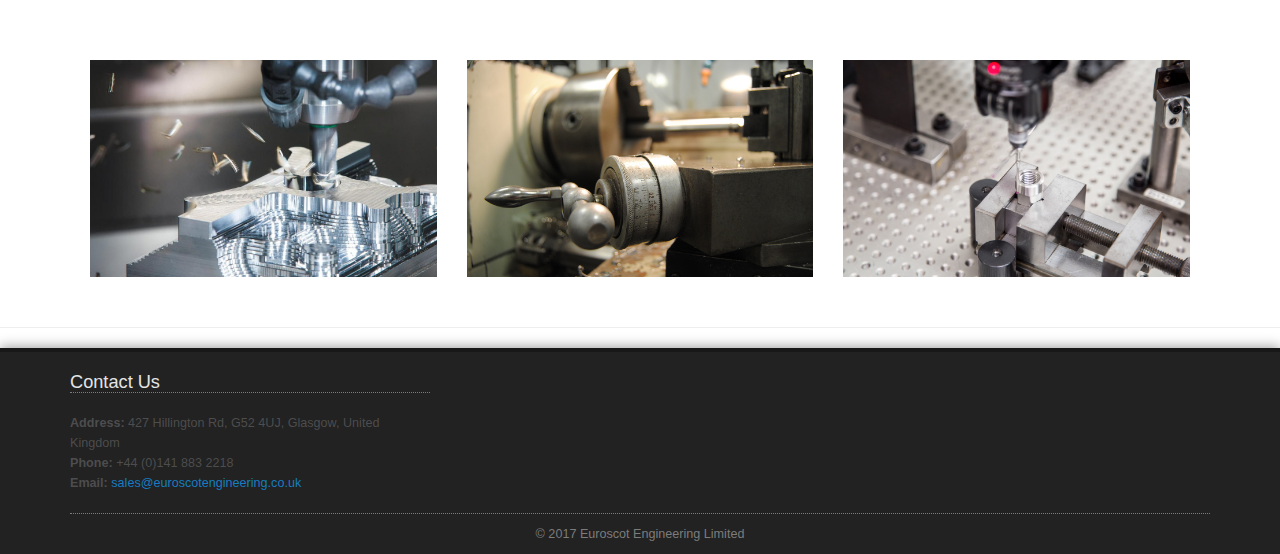
==== commit f71444ba: "Add files via upload" ====
--- a/BASICA/index.html
+++ b/BASICA/index.html
@@ -58,7 +58,7 @@
                     <li><a href="about-us.html">About Us</a></li>
                     <li><a href="services.html">Services</a></li>
                     <li><a href="quality.html">Quality</a></li>
-                    <li><a href="plantlist.html">Plant List</a></li>
+                    <li><a href="blog.html">Plant List</a></li>
                     <li class="dropdown">
                         <a href="#" class="dropdown-toggle" data-toggle="dropdown">Pages <i class="icon-angle-down"></i></a>
                         <ul class="dropdown-menu">
@@ -72,7 +72,6 @@
                             <li><a href="#">Terms of Use</a></li>
                         </ul>
                     </li>
-                    <li><a href="blog.html">Blog</a></li>
                     <li><a href="Careers.html">Careers</a></li>
                     <li><a href="contact-us.html">Contact</a></li>
                 </ul>
